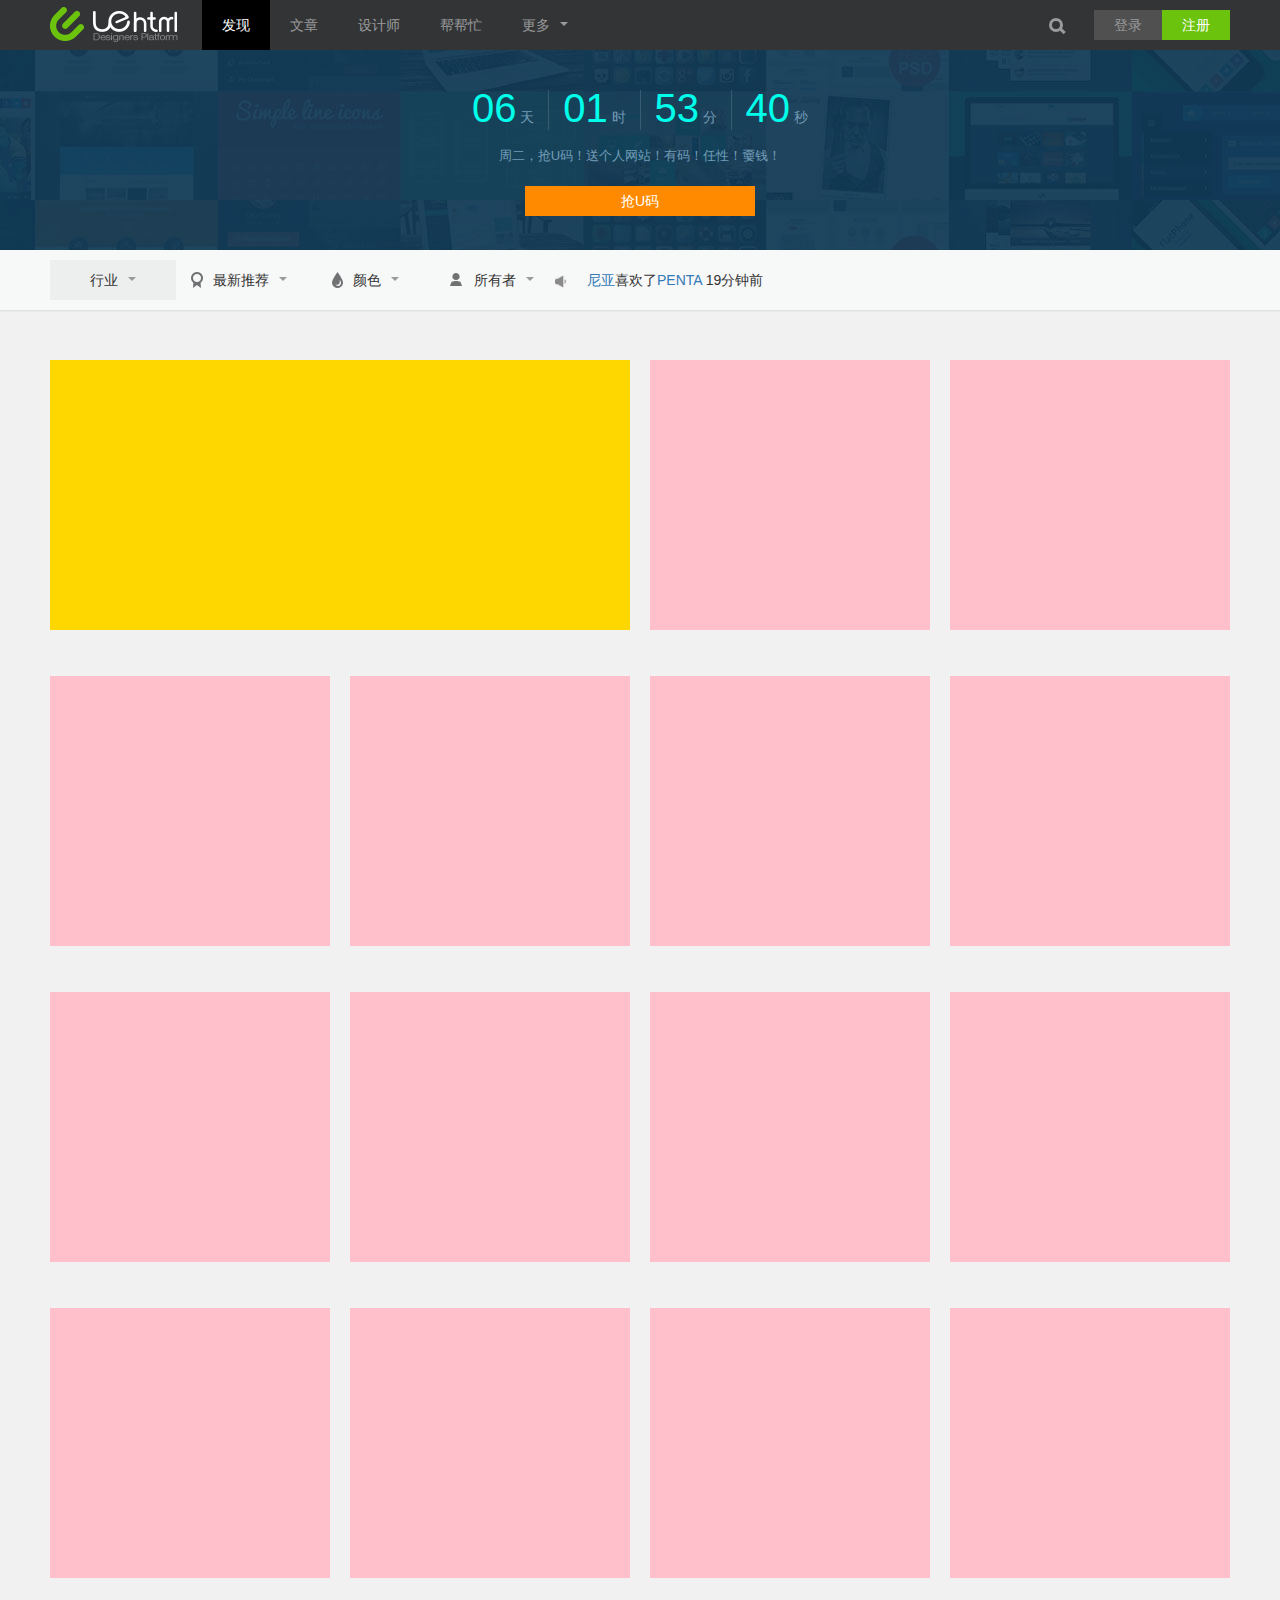
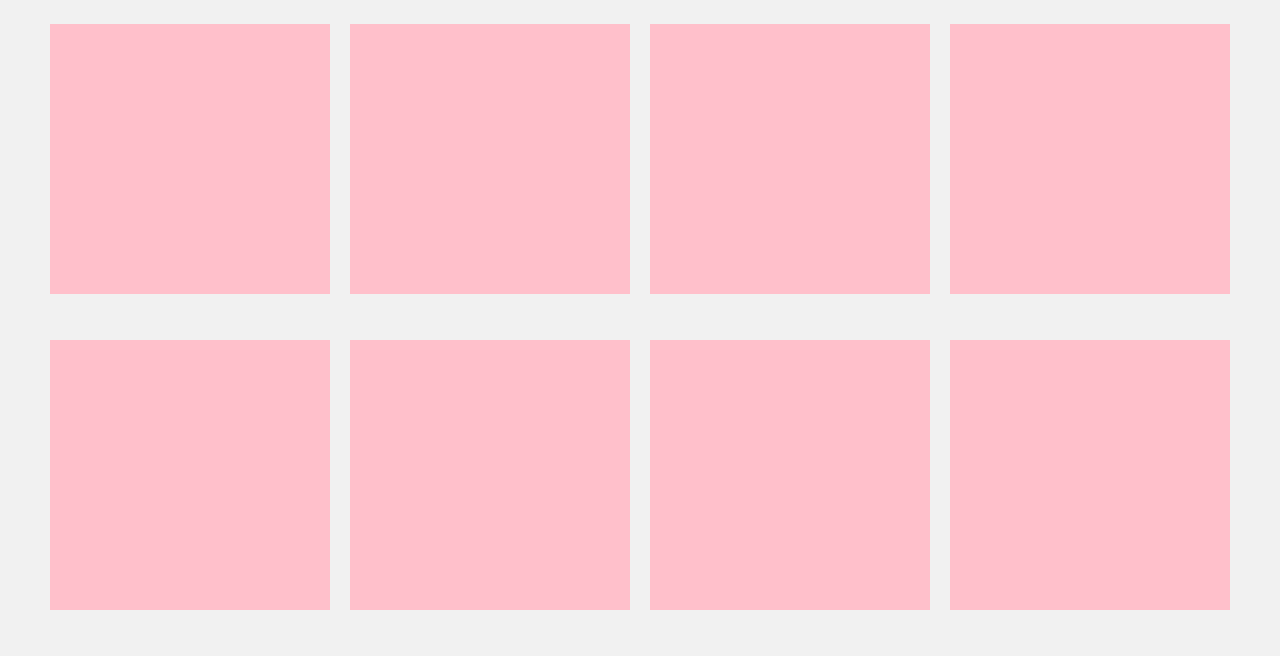
==== h5移动端测试/uehtml/index.html @ 0aaa9924 "响应式布局bootstrap" ====
<!DOCTYPE html>
<html>
	<head>
		<meta charset="UTF-8">
		<title></title>
		<link rel="stylesheet" href="bootstrap/css/bootstrap.css" />
		<link rel="stylesheet" href="css/index.css" />
	<body>
		<header class="clearfix">
			<div class="head_box">
				<div class="container clearfix">
					<div class="logo">
						<a href=""><img src="img/logo.png" /></a>
					</div>
					<div  class="nav_sel visible-md-inline-block" id="mnnav">
						<div class="dispalyNone mnnav_div" id="mnnavlabel">
							<a class="mnnsub mnnsubd" href="http://www.uehtml.com/list/">发&nbsp;&nbsp;&nbsp;现</a>
							<a class="mnnsub mnnsubs" href="http://www.uehtml.com/designers?sort=rec">设计师</a>
							<a class="mnnsub" href="http://www.uehtml.com/list/bangmang/">帮帮忙</a>
							<p id="mnnfoot">
								<a href="http://so.uehtml.com/" target="_blank">网页设计师导航<span id="sohot"></span></a>
								<a href="http://mh.uehtml.com/" target="_blank">漫画</a>
								<a href="http://www.uelike.com" target="_blank">优艺客</a>
							</p>
						</div>
					</div>
					<ul class="head_tab visible-lg-inline-block">
						<li class="item active"><a href="">发现</a></li>
						<li class="item"><a href="">文章</a></li>
						<li class="item"><a href="">设计师</a></li>
						<li class="item"><a href="">帮帮忙</a></li>
						<li class="item" id="readMore"><a href=""><span class="word_more">更多</span><span class="icon_more"></span></a>
							<ul class="dispalyNone" id="readMenu">
								<li><a href="">文章</a></li>
								<li><a href="">设计师</a></li>
								<li><a href="">帮帮忙</a></li>
							</ul>
						</li>
					</ul>
					<div class="head_right">
					<span class="searchImg"></span>
					<div class="loginAreg">
						<button class="login">登录</button>
						<button class="register">注册</button>
					</div>
				</div>
				</div>
			</div>
			<div class="head_banner" id="head_banner">
				<p class="count_time">
					<span class="time">06</span>
					<span class="timing">天</span>
					<span class="timing_div"></span>
					<span class="time">01</span>
					<span class="timing">时</span>
					<span class="timing_div"></span>
					<span class="time">53</span>
					<span class="timing">分</span>
					<span class="timing_div"></span>
					<span class="time">40</span>
					<span class="timing">秒</span>
				</p>
				<p class="title">周二，抢U码！送个人网站！有码！任性！嫑钱！</p>
				<p class="banner_url"><a href="">抢U码</a></p>
			</div>
			<div  class="sooptions clearfix" id="sooptions">
				<div class="container clearfix">
					<ul  class="sooptions_tab">
					<li class="item active">行业<span class="icon_top"></span></li>
					<li class="item"><span class="tuijian item_span"></span>最新推荐<span class="icon_top"></span></li>
					<li class="item"><span class="yanse item_span"></span>颜色<span class="icon_top"></span></li>
					<li class="item"><span  class="suoyouzhe item_span"></span>所有者<span class="icon_top"></span></li>
				</ul>
				<div class="news visible-lg-inline-block">
					<img src="img/ico-list.jpg"  alt=""/>
					<ul class="news_desc ">
						<li class="item"><a href="" target="_blank">尼亚</a>喜欢了<a href="" target="_blank">PENTA</a> 19分钟前</li>
						<li class="item dispalyNone"><a href="" target="_blank">尼亚</a>喜欢了<a href="" target="_blank">PENTA</a> 19分钟前</li>
						<li class="item dispalyNone"><a href="" target="_blank">尼亚</a>喜欢了<a href="" target="_blank">PENTA</a> 19分钟前</li>
					</ul>
				</div>
				</div>
			</div>
		</header>
		<section class="container content">
			<div class="big_item"></div>
			<div class="item"></div>
			<div class="item"></div>
			<!---->
			<div class="item"></div>
			<div class="item"></div>
			<div class="item"></div>
			<div class="item"></div>
			<!---->
			<div class="item"></div>
			<div class="item"></div>
			<div class="item"></div>
			<div class="item"></div>
			<!---->
			<div class="item"></div>
			<div class="item"></div>
			<div class="item"></div>
			<div class="item"></div>
			<!---->
			<div class="item"></div>
			<div class="item"></div>
			<div class="item"></div>
			<div class="item"></div>
			<!---->
			<div class="item"></div>
			<div class="item"></div>
			<div class="item"></div>
			<div class="item"></div>
		</section>
		<script>
			
			window.onload = function(){
				var oReadMore = document.getElementById("readMore");
				var oReadMenu = document.getElementById('readMenu');
				var oSooptions = document.getElementById('sooptions');
				var scrollTop = document.documentElement.scrollTop || window.pageYOffset || document.body.scrollTop;
				var oHead_banner = document.getElementById('head_banner');
				var oMnnavlabel = document.getElementById("mnnavlabel");
				var oMnnav = document.getElementById("mnnav");
				oReadMore.addEventListener("mouseover",function(){
					oReadMenu.style.display = "block";
				},false);
				readMore.addEventListener("mouseleave",function(){
					oReadMenu.style.display = "none";
				},false);
				oMnnav.addEventListener("mouseover",function(){
					oMnnavlabel.style.display = "block";
				},false);
				oMnnav.addEventListener("mouseleave",function(){
					oMnnavlabel.style.display = "none";
				},false);
				window.onscroll = function(){
					var scrollTop = document.documentElement.scrollTop || window.pageYOffset || document.body.scrollTop;
					console.log(scrollTop)
					if(scrollTop >=199){
						oSooptions.style.position = 'fixed';
						oSooptions.style.top = "0px";
					} else {
						oSooptions.style.position = 'relative'
					}
				}
			}
			
		</script>
	</body>
</html>
---- h5移动端测试/uehtml/css/index.css ----
/*reset*/
* {
  padding: 0;
  margin: 0;
}
body {
  margin: 0;
  padding: 0;
  font-size: 12px "微软雅黑";
  background-color: #f1f1f1;
}
ul {
  list-style: none;
  margin: 0;
  padding: 0;
}
h1 {
  margin: 0;
}
a {
  text-decoration: none;
}
a:hover {
  text-decoration: none;
}
/*public*/
.dispalyNone {
  display: none;
}
.clearfix:after {
  content: "";
  display: block;
  clear: both;
}
.icon_top {
  display: inline-block;
  vertical-align: middle;
  margin-left: 10px;
  width: 0;
  height: 0;
  border: 4px solid transparent;
  border-top-color: #999a9b;
  cursor: pointer;
}
.icon_bottom {
  display: inline-block;
  vertical-align: middle;
  margin-left: 10px;
  width: 0;
  height: 0;
  border: 4px solid transparent;
  border-bottom-color: #999a9b;
  cursor: pointer;
}
/*css3制作小图标*/
.searchImg {
  height: 14px;
  width: 15px;
  display: block;
  position: relative;
  cursor: pointer;
}
.searchImg:before,
.searchImg:after {
  content: '';
  display: block;
  position: absolute;
  top: 0;
  left: 0;
}
.searchImg:before {
  width: 14px;
  height: 14px;
  border: 3px #999a9b solid;
  border-radius: 100%;
  -webkit-border-radius: 100%;
  -moz-border-radius: 100%;
}
.searchImg:hover:before {
  border: 3px white solid;
}
.searchImg:hover:after {
  background: #FFFFFF;
}
.searchImg:after {
  width: 3px;
  height: 6px;
  background: #999a9b;
  transform: rotate(-45deg);
  -webkit-transform: rotate(-45deg);
  -moz-transform: rotate(-45deg);
  -o-transform: rotate(-45deg);
  -ms-transform: rotate(-45deg);
  top: 10px;
  left: 12px;
}
.searchImg:after::hover {
  background: white;
}
/*框架搭建*/
.head_box {
  width: 100%;
  position: fixed;
  background-color: #323436;
  height: 50px;
  top: 0;
  z-index: 5;
}
.head_box .logo {
  height: 50px;
  float: left;
}
.head_box .head_tab {
  float: left;
  height: 50px;
  margin-left: 20px;
}
.head_box .head_tab .item {
  float: left;
  height: 50px;
  line-height: 50px;
}
.head_box .head_tab .item a {
  display: block;
  padding: 0 20px;
  text-decoration: none;
  color: #999a9b;
}
.head_box .head_tab .item a .icon_more {
  display: inline-block;
  vertical-align: middle;
  margin-left: 10px;
  width: 0;
  height: 0;
  border: 4px solid transparent;
  border-top-color: #999a9b;
}
.head_box .head_tab .item a:hover {
  background-color: black;
  color: white;
}
.head_box .head_tab .item ul {
  background-color: #323436;
}
.head_box .head_tab .active a {
  background-color: black;
  color: white;
}
.head_box .head_right {
  height: 50px;
  float: right;
}
.head_box .head_right .loginAreg {
  float: left;
  margin-top: 10px;
  display: block;
}
.head_box .head_right .loginAreg button {
  border: none;
  height: 30px;
  float: left;
  padding: 0 20px;
}
.head_box .head_right .loginAreg .login {
  background-color: #505050;
  color: #999a9b;
}
.head_box .head_right .loginAreg .register {
  background-color: #6bc30d;
  color: white;
}
.head_box .head_right .searchImg {
  float: left;
  margin-top: 18px;
  margin-right: 30px;
}
.head_banner {
  height: 200px;
  position: relative;
  top: 50px;
  padding-top: 40px;
  background: url(../img/banner.jpg) fixed;
  text-align: center;
}
.head_banner .count_time span {
  display: inline-block;
}
.head_banner .count_time .time {
  font-size: 40px;
  color: #00ffea;
  margin-top: -10px;
}
.head_banner .count_time .timing {
  color: #729cb7;
}
.head_banner .count_time .timing_div {
  border-right: 1px solid #385b72;
  height: 40px;
  width: 1px;
  margin: 0 10px;
  vertical-align: top;
}
.head_banner .title {
  font-size: 13px;
  color: #729cb7;
}
.head_banner .banner_url {
  margin: 20px auto;
  width: 230px;
  height: 30px;
  background-color: #ff8a00;
}
.head_banner .banner_url a {
  color: white;
  height: 30px;
  line-height: 30px;
}
.nav_sel {
  float: left;
  width: 56px;
  height: 50px;
  margin-left: 24px;
  background: #454648 url(../img/ico-nav.jpg) no-repeat 20px 20px;
  cursor: pointer;
}
.nav_sel .mnnav_div {
  position: absolute;
  width: 350px;
  padding: 20px;
  background-color: #FFFFFF;
  top: 50px;
}
.nav_sel .mnnav_div a {
  font-size: 14px;
  color: #2b2b2b;
}
.nav_sel .mnnav_div a:hover {
  color: #1f8902;
}
.nav_sel .mnnav_div > a {
  display: block;
  width: 100%;
  border-bottom: 1px solid #DDDDDD;
  padding: 15px 0;
  text-indent: 10px;
}
.nav_sel .mnnav_div p {
  margin-top: 10px;
  width: 350px;
  background-color: #f2f2f2;
  padding: 18px 0px;
  margin: 20px -20px -22px -20px;
}
.nav_sel .mnnav_div p a {
  margin-left: 30px;
}
.sooptions {
  height: 60px;
  width: 100%;
  padding: 10px 0;
  position: relative;
  margin-top: 50px;
  z-index: 3;
  background-color: #f7f8f8;
  box-shadow: 0 1px 2px rgba(0, 0, 0, 0.1);
}
.sooptions .sooptions_tab .item {
  height: 40px;
  width: 126px;
  float: left;
  line-height: 40px;
  text-align: center;
  cursor: pointer;
}
.sooptions .sooptions_tab .item .item_span {
  background: url(../img/icon.png);
  display: inline-block;
  position: relative;
  top: 3px;
  margin-right: 10px;
}
.sooptions .sooptions_tab .item .tuijian {
  width: 12px;
  height: 16px;
  background-position: -128px -524px;
}
.sooptions .sooptions_tab .item .yanse {
  width: 11px;
  height: 16px;
  background-position: -251px -657px;
}
.sooptions .sooptions_tab .item .suoyouzhe {
  width: 16px;
  height: 16px;
  background-position: -208px -388px;
}
.sooptions .sooptions_tab .active {
  background-color: #edeeee;
}
.sooptions .news {
  float: left;
}
.sooptions .news img {
  height: 13px;
  width: 13px;
  float: left;
  margin-top: 15px;
  margin-right: 20px;
}
.sooptions .news .news_desc {
  float: left;
}
.sooptions .news .news_desc .item {
  height: 40px;
  width: 535px;
  line-height: 40px;
}
.content {
  position: relative;
  margin-top: 50px;
  display: flex;
  flex-direction: row;
  flex-wrap: wrap;
  justify-content: space-between;
}
.content div {
  margin-bottom: 46px;
}
.content .item {
  width: 280px;
  height: 270px;
  background-color: pink;
}
.content .big_item {
  width: 580px;
  height: 270px;
  background-color: gold;
}
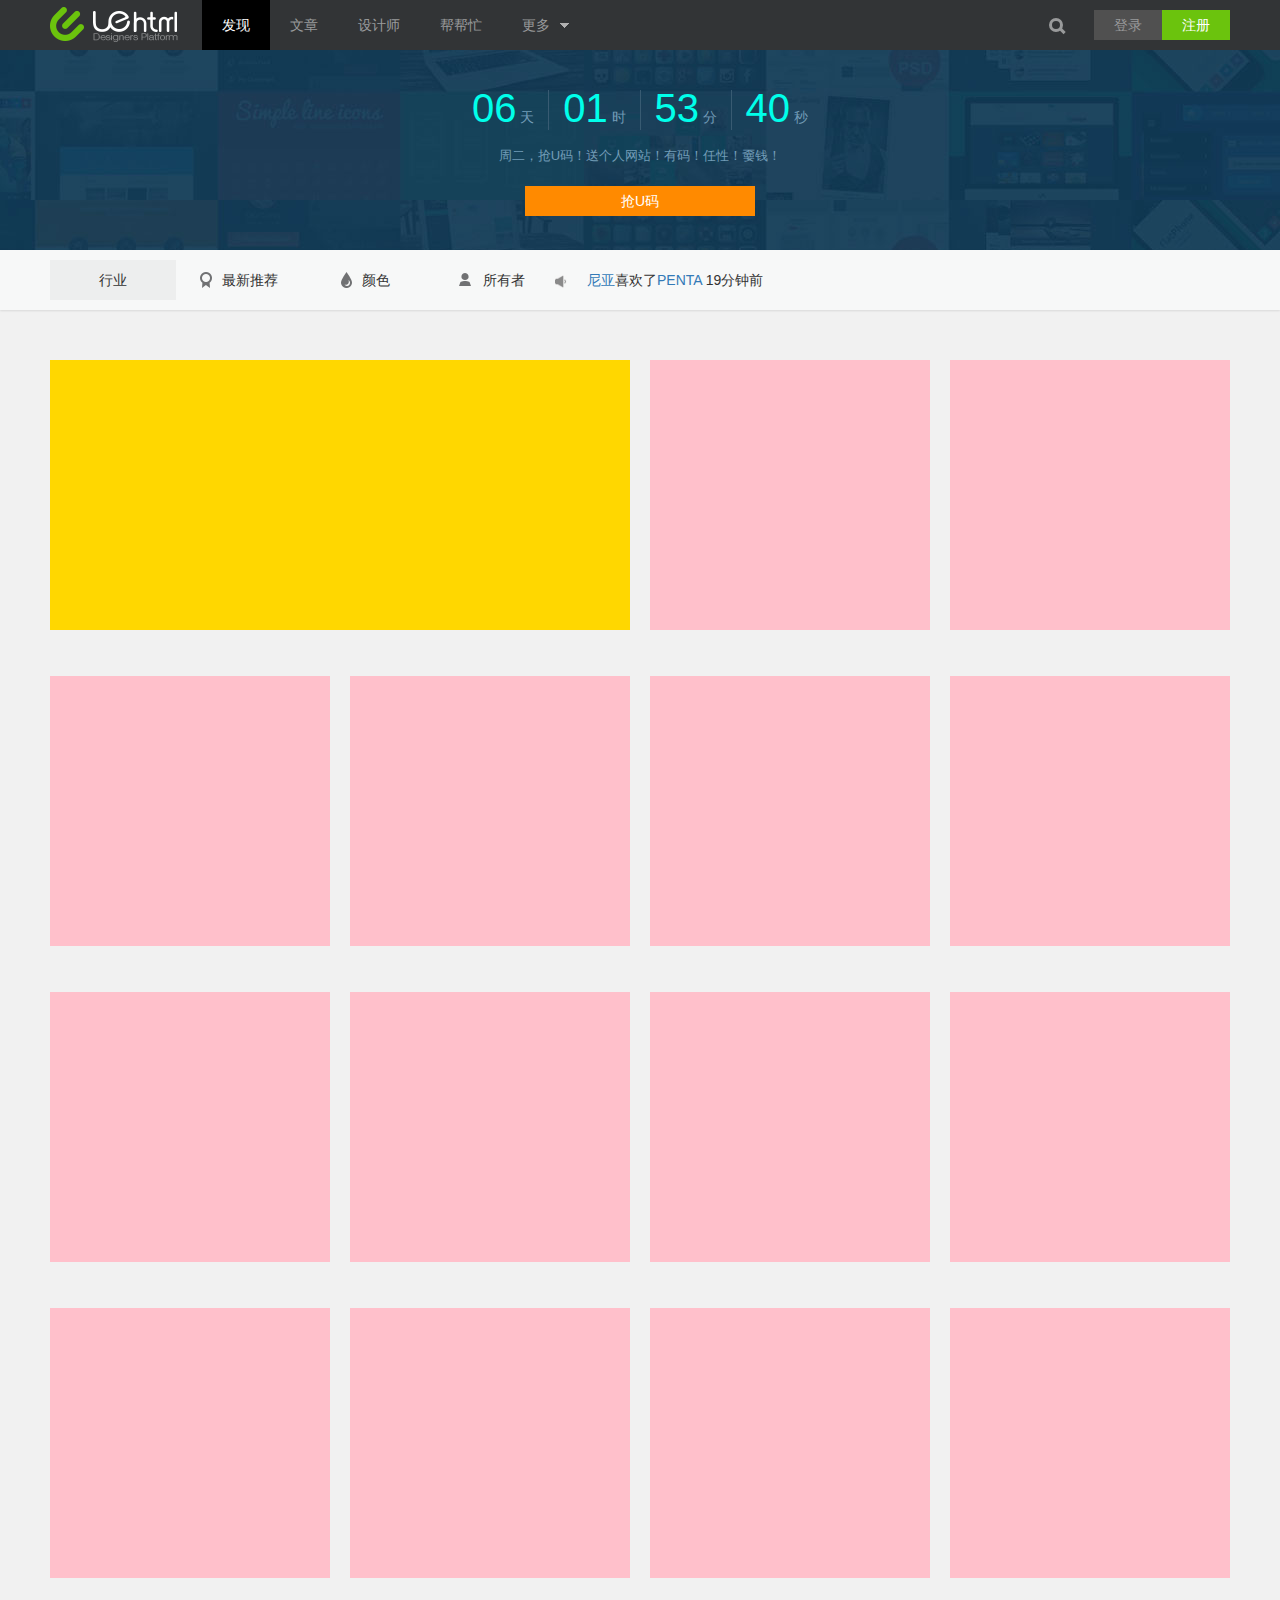
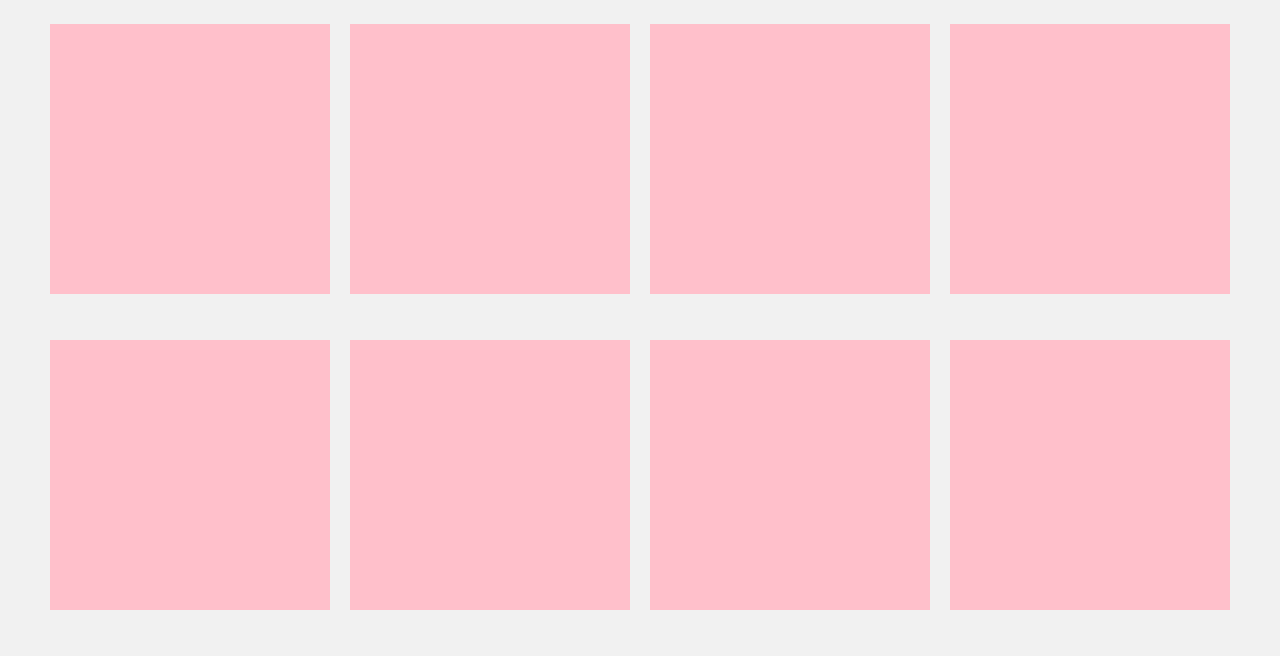
==== commit f2393dfb: "箭头翻转" ====
--- a/h5移动端测试/uehtml/index.html
+++ b/h5移动端测试/uehtml/index.html
@@ -122,11 +122,15 @@
 				var oHead_banner = document.getElementById('head_banner');
 				var oMnnavlabel = document.getElementById("mnnavlabel");
 				var oMnnav = document.getElementById("mnnav");
+				var oIcon_more = document.getElementsByClassName("icon_more")[0];
+				console.log(oIcon_more,oMnnav)
 				oReadMore.addEventListener("mouseover",function(){
 					oReadMenu.style.display = "block";
+					oIcon_more.setAttribute('class','icon_more icon_more_up');
 				},false);
 				readMore.addEventListener("mouseleave",function(){
 					oReadMenu.style.display = "none";
+					oIcon_more.setAttribute('class','icon_more');
 				},false);
 				oMnnav.addEventListener("mouseover",function(){
 					oMnnavlabel.style.display = "block";
--- a/h5移动端测试/uehtml/css/index.css
+++ b/h5移动端测试/uehtml/css/index.css
@@ -32,25 +32,17 @@
   display: block;
   clear: both;
 }
-.icon_top {
+.icon_more_up {
+  transform: rotate(180deg);
+  -webkit-transform: rotate(180deg);
+}
+.icon_more {
   display: inline-block;
-  vertical-align: middle;
+  background: url(../img/icon.png);
+  width: 9px;
+  height: 9px;
+  background-position: -185px -658px;
   margin-left: 10px;
-  width: 0;
-  height: 0;
-  border: 4px solid transparent;
-  border-top-color: #999a9b;
-  cursor: pointer;
-}
-.icon_bottom {
-  display: inline-block;
-  vertical-align: middle;
-  margin-left: 10px;
-  width: 0;
-  height: 0;
-  border: 4px solid transparent;
-  border-bottom-color: #999a9b;
-  cursor: pointer;
 }
 /*css3制作小图标*/
 .searchImg {
@@ -128,12 +120,11 @@
 }
 .head_box .head_tab .item a .icon_more {
   display: inline-block;
-  vertical-align: middle;
+  background: url(../img/icon.png);
+  width: 9px;
+  height: 9px;
+  background-position: -185px -658px;
   margin-left: 10px;
-  width: 0;
-  height: 0;
-  border: 4px solid transparent;
-  border-top-color: #999a9b;
 }
 .head_box .head_tab .item a:hover {
   background-color: black;
